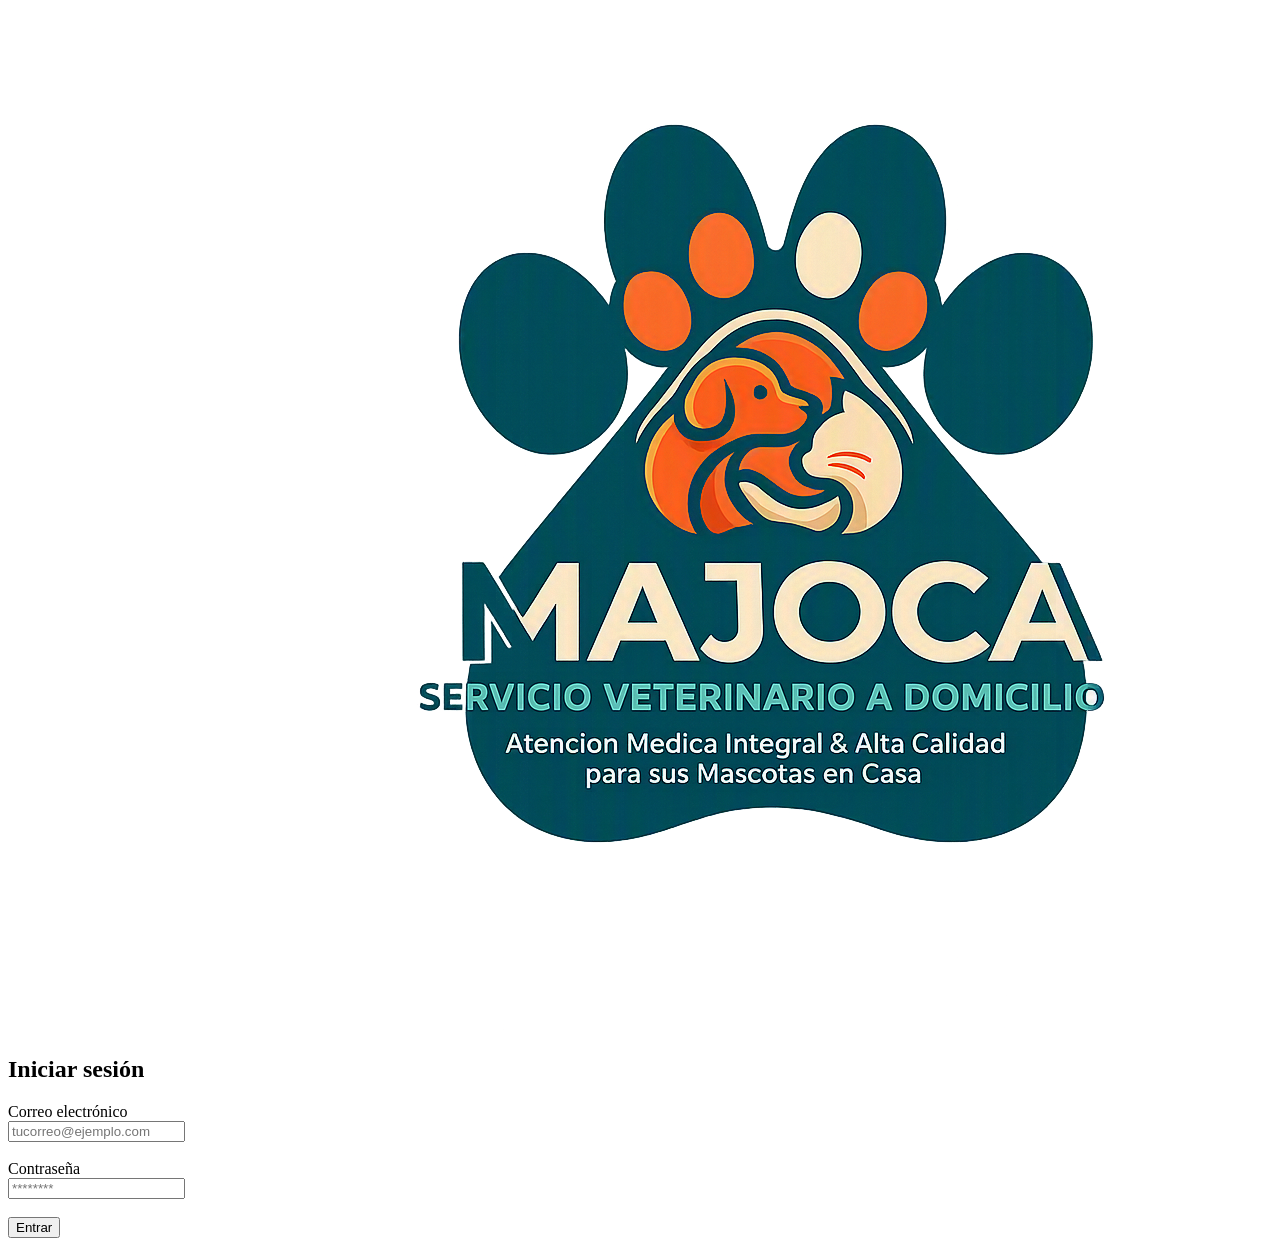
==== Majoca/iniciosesion.html @ 9ec3c4c7 "Add files via upload" ====
<!DOCTYPE html>
<html lang="es">
<head>
    <meta charset="UTF-8">
    <meta name="viewport" content="width=device-width, initial-scale=1.0">
    <title>Inicio de sesión</title>
</head>
<body>

    <img src="imagenes/logotransp.png" alt="Logo majoca">
    <h2>Iniciar sesión</h2>

    <form action="#" method="post">
        <label for="email">Correo electrónico</label><br>
        <input type="email" id="email" name="email" placeholder="tucorreo@ejemplo.com" required><br><br>

        <label for="password">Contraseña</label><br>
        <input type="password" id="password" name="password" placeholder="********" required><br><br>

        <button type="submit">Entrar</button>
    </form>
</body>
</html>
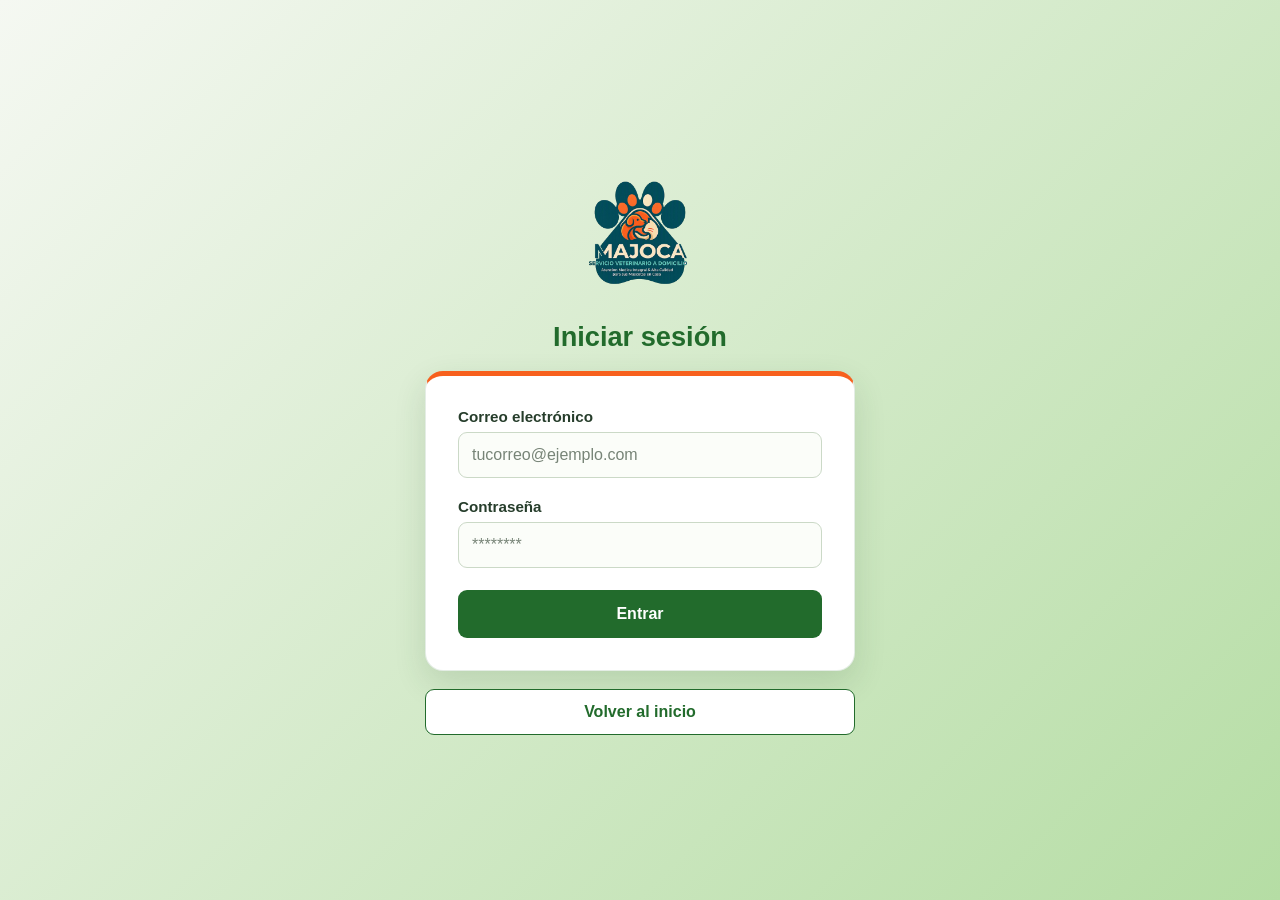
==== commit 436a9a5c: "Estilos de formularios" ====
--- a/Majoca/iniciosesion.html
+++ b/Majoca/iniciosesion.html
@@ -4,6 +4,7 @@
     <meta charset="UTF-8">
     <meta name="viewport" content="width=device-width, initial-scale=1.0">
     <title>Inicio de sesión</title>
+    <link rel="stylesheet" href="css/iniciosesion.css">
 </head>
 <body>
 
@@ -19,5 +20,7 @@
 
         <button type="submit">Entrar</button>
     </form>
+
+    <a class="back-button" href="index.html">Volver al inicio</a>
 </body>
 </html>
--- a/Majoca/css/iniciosesion.css
+++ b/Majoca/css/iniciosesion.css
@@ -0,0 +1,138 @@
+* {
+    box-sizing: border-box;
+}
+
+body {
+    min-height: 100vh;
+    margin: 0;
+    padding: 32px 16px;
+    display: flex;
+    flex-direction: column;
+    align-items: center;
+    justify-content: center;
+    gap: 18px;
+    background: linear-gradient(135deg, #f5f8f2, #b5dda4);
+    color: #233126;
+    font-family: Arial, Helvetica, sans-serif;
+}
+
+body > img {
+    display: block;
+    width: 100%;
+    max-width: 220px;
+    height: auto;
+    margin-bottom: -8px;
+}
+
+h2 {
+    margin: 0;
+    color: #226b2c;
+    font-size: 1.7rem;
+    text-align: center;
+}
+
+form {
+    width: 100%;
+    max-width: 430px;
+    padding: 32px;
+    border: 1px solid rgba(34, 107, 44, 0.12);
+    border-top: 5px solid #f7601d;
+    border-radius: 18px;
+    background-color: #fff;
+    box-shadow: 0 12px 32px rgba(34, 70, 38, 0.14);
+    text-align: left;
+}
+
+form br {
+    display: none;
+}
+
+form label {
+    display: block;
+    margin-bottom: 7px;
+    color: #263d2b;
+    font-size: 0.95rem;
+    font-weight: 600;
+}
+
+form input {
+    display: block;
+    width: 100%;
+    min-height: 46px;
+    margin: 0 0 20px;
+    padding: 11px 13px;
+    border: 1px solid #cbd9c7;
+    border-radius: 9px;
+    background-color: #fbfdf9;
+    color: #233126;
+    font: inherit;
+}
+
+form input::placeholder {
+    color: #778477;
+}
+
+form input:focus-visible {
+    border-color: #226b2c;
+    outline: 3px solid rgba(34, 107, 44, 0.18);
+}
+
+form button {
+    width: 100%;
+    min-height: 48px;
+    margin-top: 2px;
+    border: 0;
+    border-radius: 9px;
+    background-color: #226b2c;
+    color: #fff;
+    cursor: pointer;
+    font: inherit;
+    font-weight: 700;
+    transition: background-color 0.2s ease, transform 0.2s ease;
+}
+
+form button:hover {
+    background-color: #185522;
+}
+
+form button:active {
+    transform: translateY(1px);
+}
+
+form button:focus-visible {
+    outline: 3px solid #f7601d;
+    outline-offset: 3px;
+}
+
+.back-button {
+    display: inline-flex;
+    width: 100%;
+    max-width: 430px;
+    min-height: 46px;
+    align-items: center;
+    justify-content: center;
+    padding: 12px;
+    border: 1px solid #226b2c;
+    border-radius: 9px;
+    background-color: #fff;
+    color: #226b2c;
+    font-weight: 700;
+    text-decoration: none;
+    transition: background-color 0.2s ease, color 0.2s ease;
+}
+
+.back-button:hover {
+    background-color: #226b2c;
+    color: #fff;
+}
+
+.back-button:focus-visible {
+    outline: 3px solid #f7601d;
+    outline-offset: 3px;
+}
+
+@media (max-width: 480px) {
+    form {
+        padding: 26px 22px;
+    }
+}
